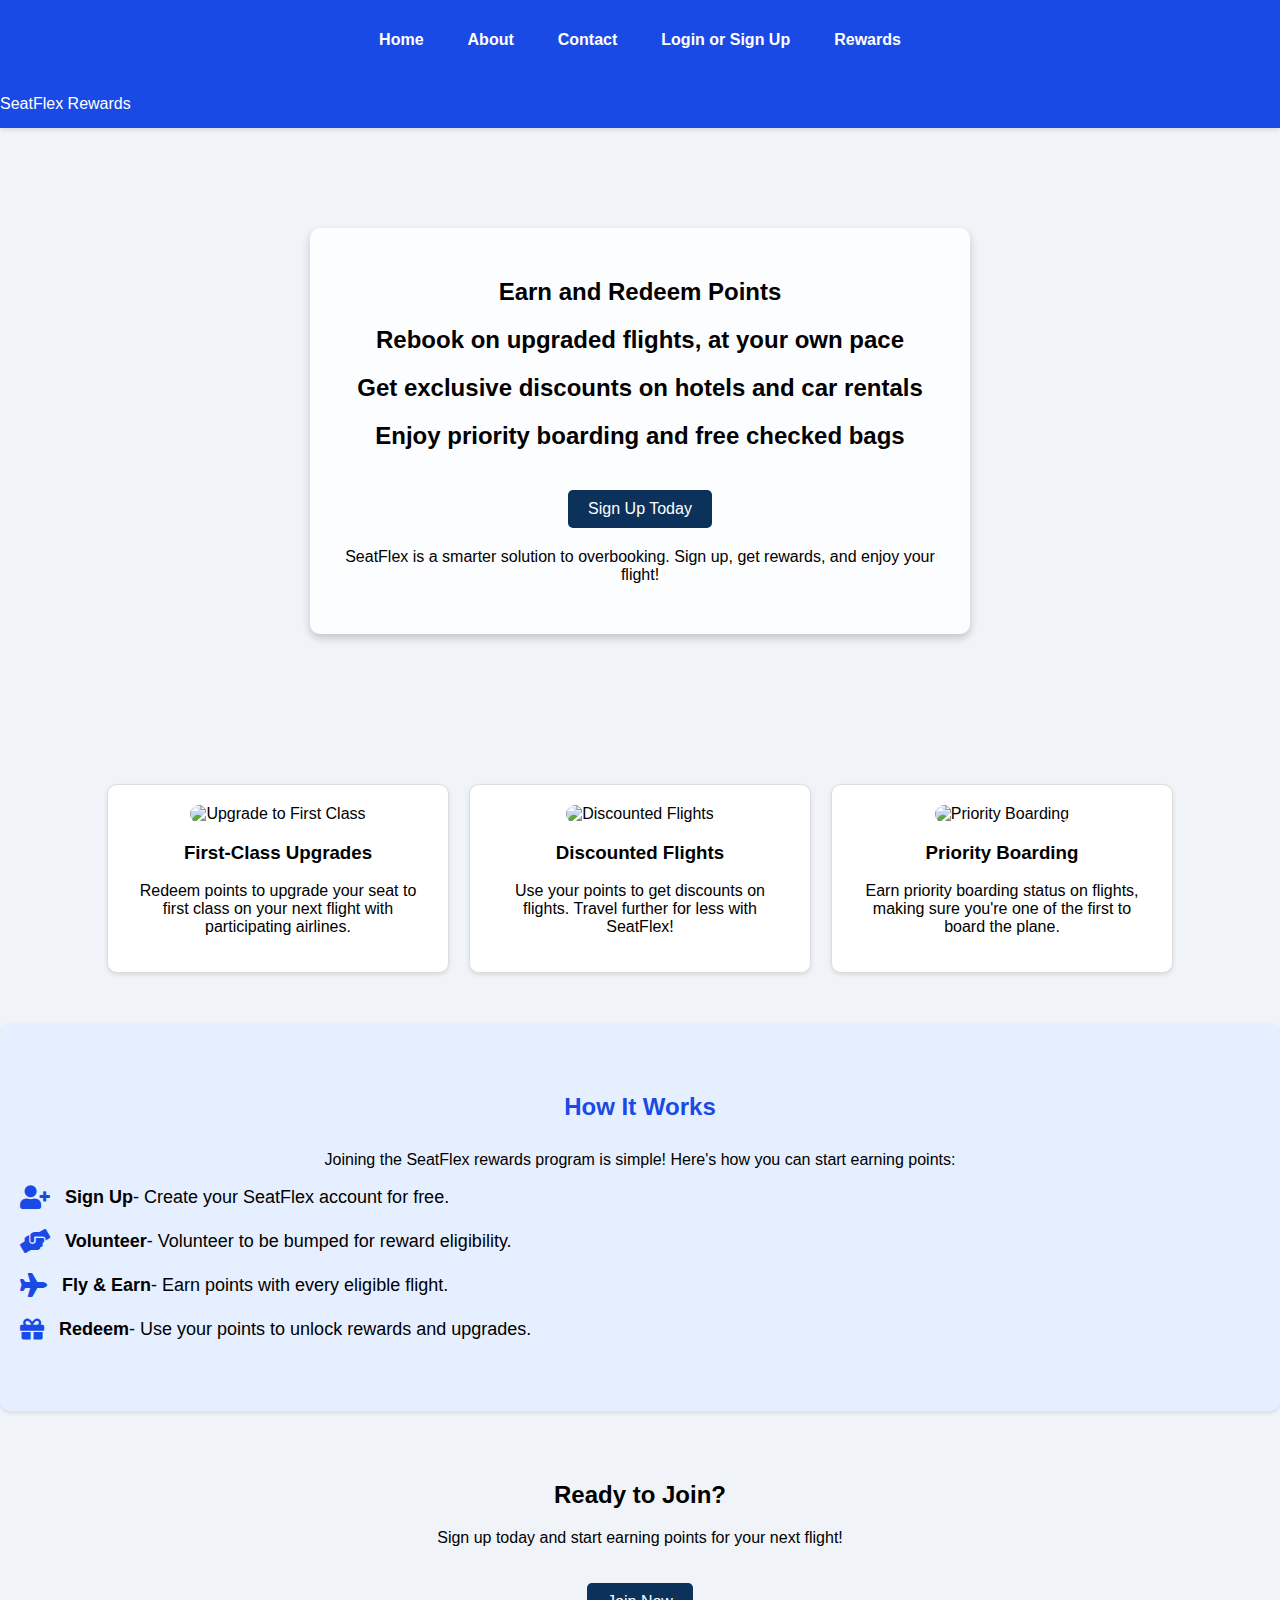
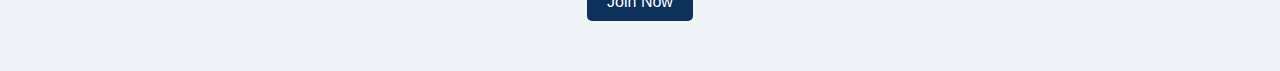
==== index.html @ 5a27df8a "website structure setup" ====
<!DOCTYPE html>
<html lang="en">
<head>
   <meta charset="UTF-8">
   <meta name="viewport" content="width=device-width, initial-scale=1.0">
   <title>SeatFlex - Rewards</title>
   <link rel="stylesheet" href="style.css">
   <style>
       body {
           font-family: 'Arial', sans-serif;
           background-color: #f0f4f8;
           margin: 0;
           padding: 0;
       }
       header {
           background-color: #1a4ae5;
           color: #fff;
           padding: 15px 0;
           box-shadow: 0 2px 4px rgba(0, 0, 0, 0.1);
       }
       header nav ul {
           list-style: none;
           padding: 0;
           display: flex;
           justify-content: center;
           gap: 20px;
       }
       header nav ul li {
           margin: 0;
       }
       header nav ul li a {
           color: #fff;
           text-decoration: none;
           font-weight: bold;
           padding: 8px 12px;
           transition: background 0.3s;
       }
       header nav ul li a:hover {
           background: rgba(255, 255, 255, 0.2);
           border-radius: 5px;
       }
       .hero {
           background: url('https://i.pinimg.com/736x/6c/05/0d/6c050df0a7f6282de78c5e22757b68fe.jpg') no-repeat center center/cover;
           color: #020000;
           text-align: center;
           padding: 100px 20px;
           position: relative;
           display: flex;
           justify-content: center;
           align-items: center;
       }
       .opaque-box {
           background-color: rgba(255, 255, 255, 0.8);
           padding: 30px;
           border-radius: 10px;
           max-width: 600px;
           text-align: center;
           box-shadow: 0 4px 8px rgba(0, 0, 0, 0.2);
       }
       .opaque-box h2, .opaque-box p {
           margin: 20px 0;
       }
       .btn {
           background-color: #0c325b;
           color: #fff;
           padding: 10px 20px;
           text-decoration: none;
           display: inline-block;
           margin-top: 20px;
           border-radius: 5px;
           transition: background-color 0.3s;
       }
       .btn:hover {
           background-color: #092846;
       }
       .cards, .how-it-works, .cta {
           padding: 50px 20px;
           text-align: center;
       }
       .cards {
           display: flex;
           justify-content: center;
           gap: 20px;
           flex-wrap: wrap;
       }
       .card {
           background: #fff;
           border: 1px solid #ddd;
           padding: 20px;
           width: 300px;
           border-radius: 10px;
           box-shadow: 0 2px 4px rgba(0, 0, 0, 0.1);
           transition: transform 0.3s, box-shadow 0.3s;
       }
       .card:hover {
           transform: translateY(-5px);
           box-shadow: 0 4px 8px rgba(0, 0, 0, 0.2);
       }
       .card img {
           max-width: 100%;
           height: auto;
           border-radius: 10px;
       }
       .how-it-works {
           background-color: #e6efff;
           padding: 50px 20px;
           border-radius: 10px;
           box-shadow: 0 2px 4px rgba(0, 0, 0, 0.1);
       }
       .how-it-works h2 {
           margin-bottom: 30px;
           color: #1a4ae5;
       }
       .how-it-works ul {
           list-style: none;
           padding: 0;
       }
       .how-it-works ul li {
           margin-bottom: 20px;
           font-size: 18px;
           display: flex;
           align-items: center;
       }
       .how-it-works ul li i {
           font-size: 24px;
           color: #1a4ae5;
           margin-right: 15px;
       }
       .cta h2 {
           margin-bottom: 20px;
       }
   </style>
   <link rel="stylesheet" href="https://cdnjs.cloudflare.com/ajax/libs/font-awesome/5.15.3/css/all.min.css">
</head>
<body>
   <header>
       <nav>
           <ul>
               <li><a href="./index.html">Home</a></li>
               <li><a href="./about/about.html">About</a></li>
               <li><a href="contact/contact.html">Contact</a></li>
               <li><a href="./signup/signup.html">Login or Sign Up</a></li>
               <li><a href="rewards/rewards.html">Rewards</a></li>
           </ul>
       </nav> 
   </header>
 
   <main>
       <div class="centered">
           <Header>SeatFlex Rewards</Header>
       </div>


       <section class="hero">
           <div class="opaque-box">
               <h2>Earn and Redeem Points</h2>
               <h2>Rebook on upgraded flights, at your own pace</h2>
               <h2>Get exclusive discounts on hotels and car rentals</h2>
               <h2>Enjoy priority boarding and free checked bags</h2>
               <a href="signup-login.html" class="btn">Sign Up Today</a>
               <p>SeatFlex is a smarter solution to overbooking. Sign up, get rewards, and enjoy your flight!</p>
           </div>
       </section>
     
       <section class="cards">
           <div class="card">
               <img src="https://static.vecteezy.com/system/resources/previews/014/347/348/non_2x/first-class-soft-armchair-icon-cartoon-style-vector.jpg" alt="Upgrade to First Class">
               <h3>First-Class Upgrades</h3>
               <p>Redeem points to upgrade your seat to first class on your next flight with participating airlines.</p>
           </div>
           <div class="card">
               <img src="https://cbx-prod.b-cdn.net/COLOURBOX49160499.jpg?width=800&height=800&quality=70" alt="Discounted Flights">
               <h3>Discounted Flights</h3>
               <p>Use your points to get discounts on flights. Travel further for less with SeatFlex!</p>
           </div>
           <div class="card">
               <img src="https://thumbs.dreamstime.com/b/vector-single-cartoon-blue-avia-ticket-boarding-pass-107364801.jpg" alt="Priority Boarding">
               <h3>Priority Boarding</h3>
               <p>Earn priority boarding status on flights, making sure you're one of the first to board the plane.</p>
           </div>
       </section>


       <section class="how-it-works">
           <h2>How It Works</h2>
           <p>Joining the SeatFlex rewards program is simple! Here's how you can start earning points:</p>
           <ul>
               <li><i class="fas fa-user-plus"></i> <strong>Sign Up</strong> - Create your SeatFlex account for free.</li>
               <li><i class="fas fa-hands-helping"></i> <strong>Volunteer</strong> - Volunteer to be bumped for reward eligibility.</li>
               <li><i class="fas fa-plane"></i> <strong>Fly & Earn</strong> - Earn points with every eligible flight.</li>
               <li><i class="fas fa-gift"></i> <strong>Redeem</strong> - Use your points to unlock rewards and upgrades.</li>
           </ul>
       </section>


       <section class="cta">
           <h2>Ready to Join?</h2>
           <p>Sign up today and start earning points for your next flight!</p>
           <a href="signup-login.html" class="btn">Join Now</a>
       </section>
   </main>
</body>
</html>
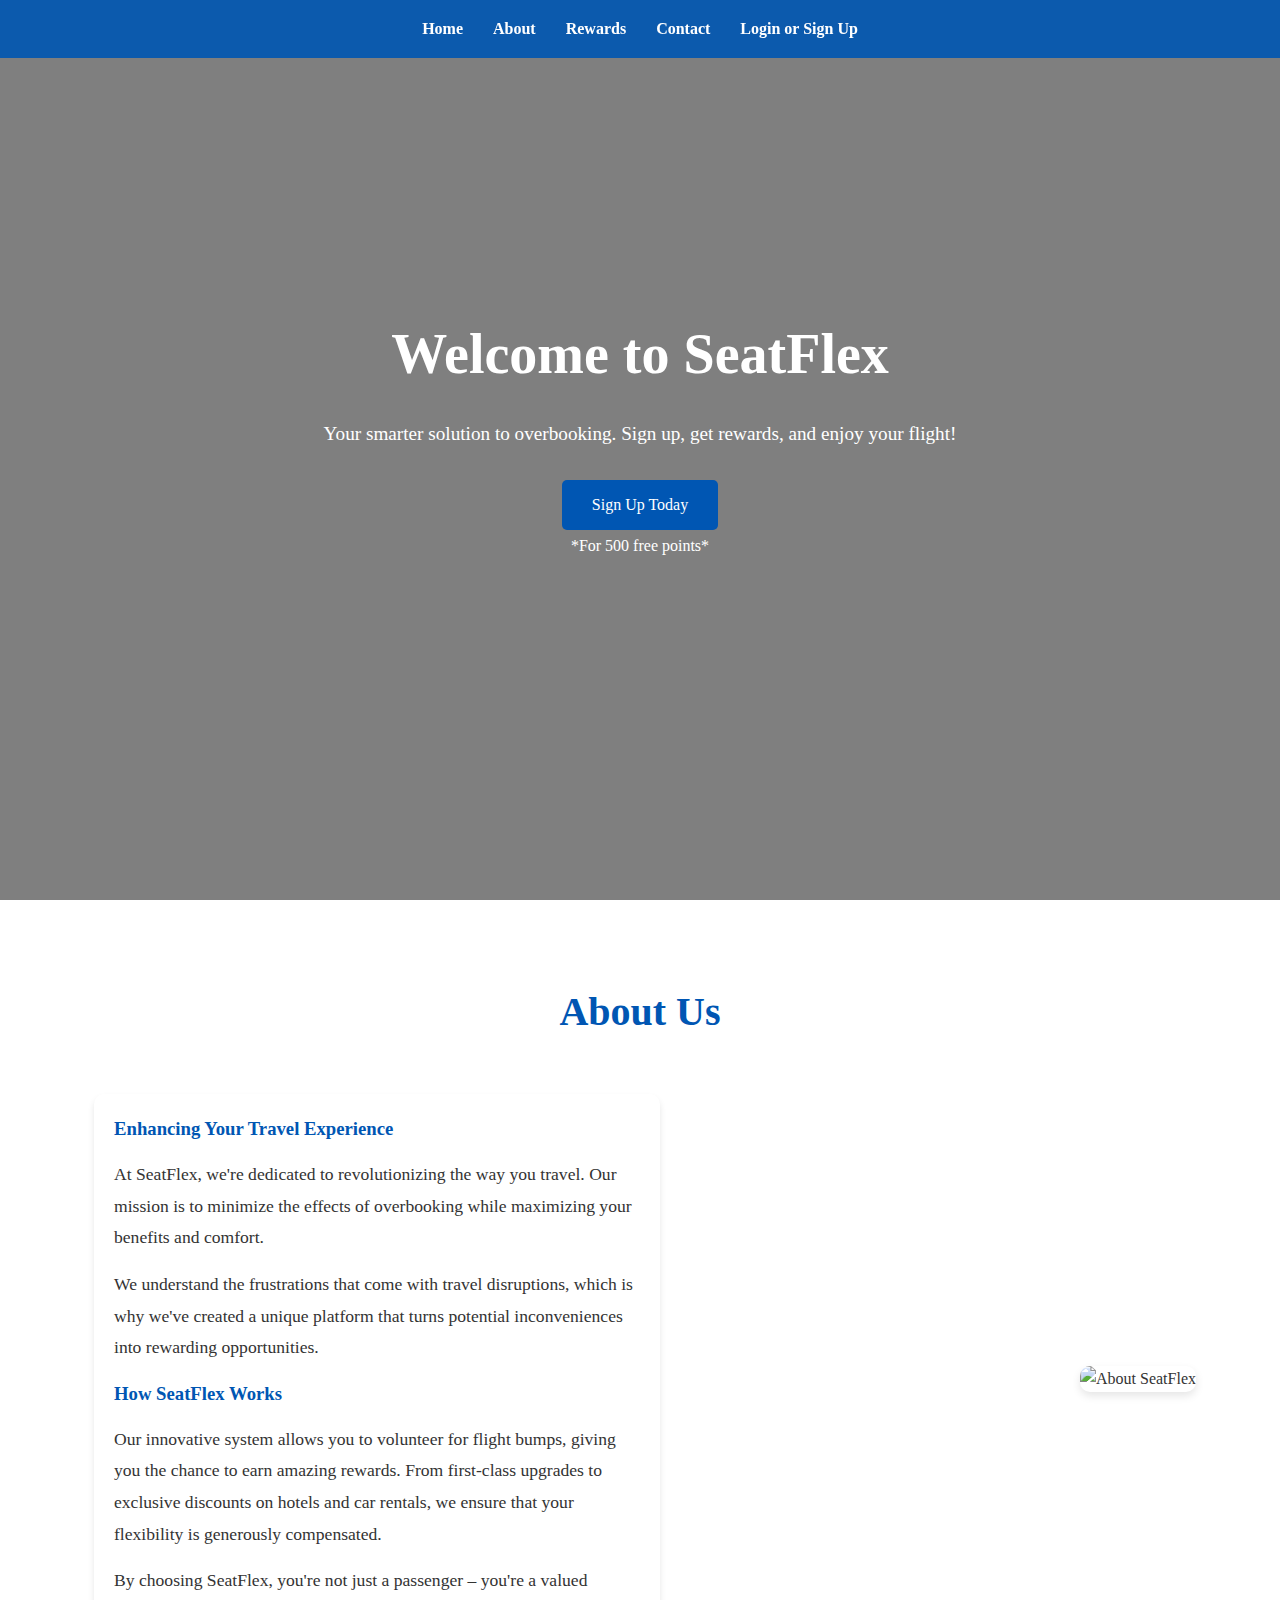
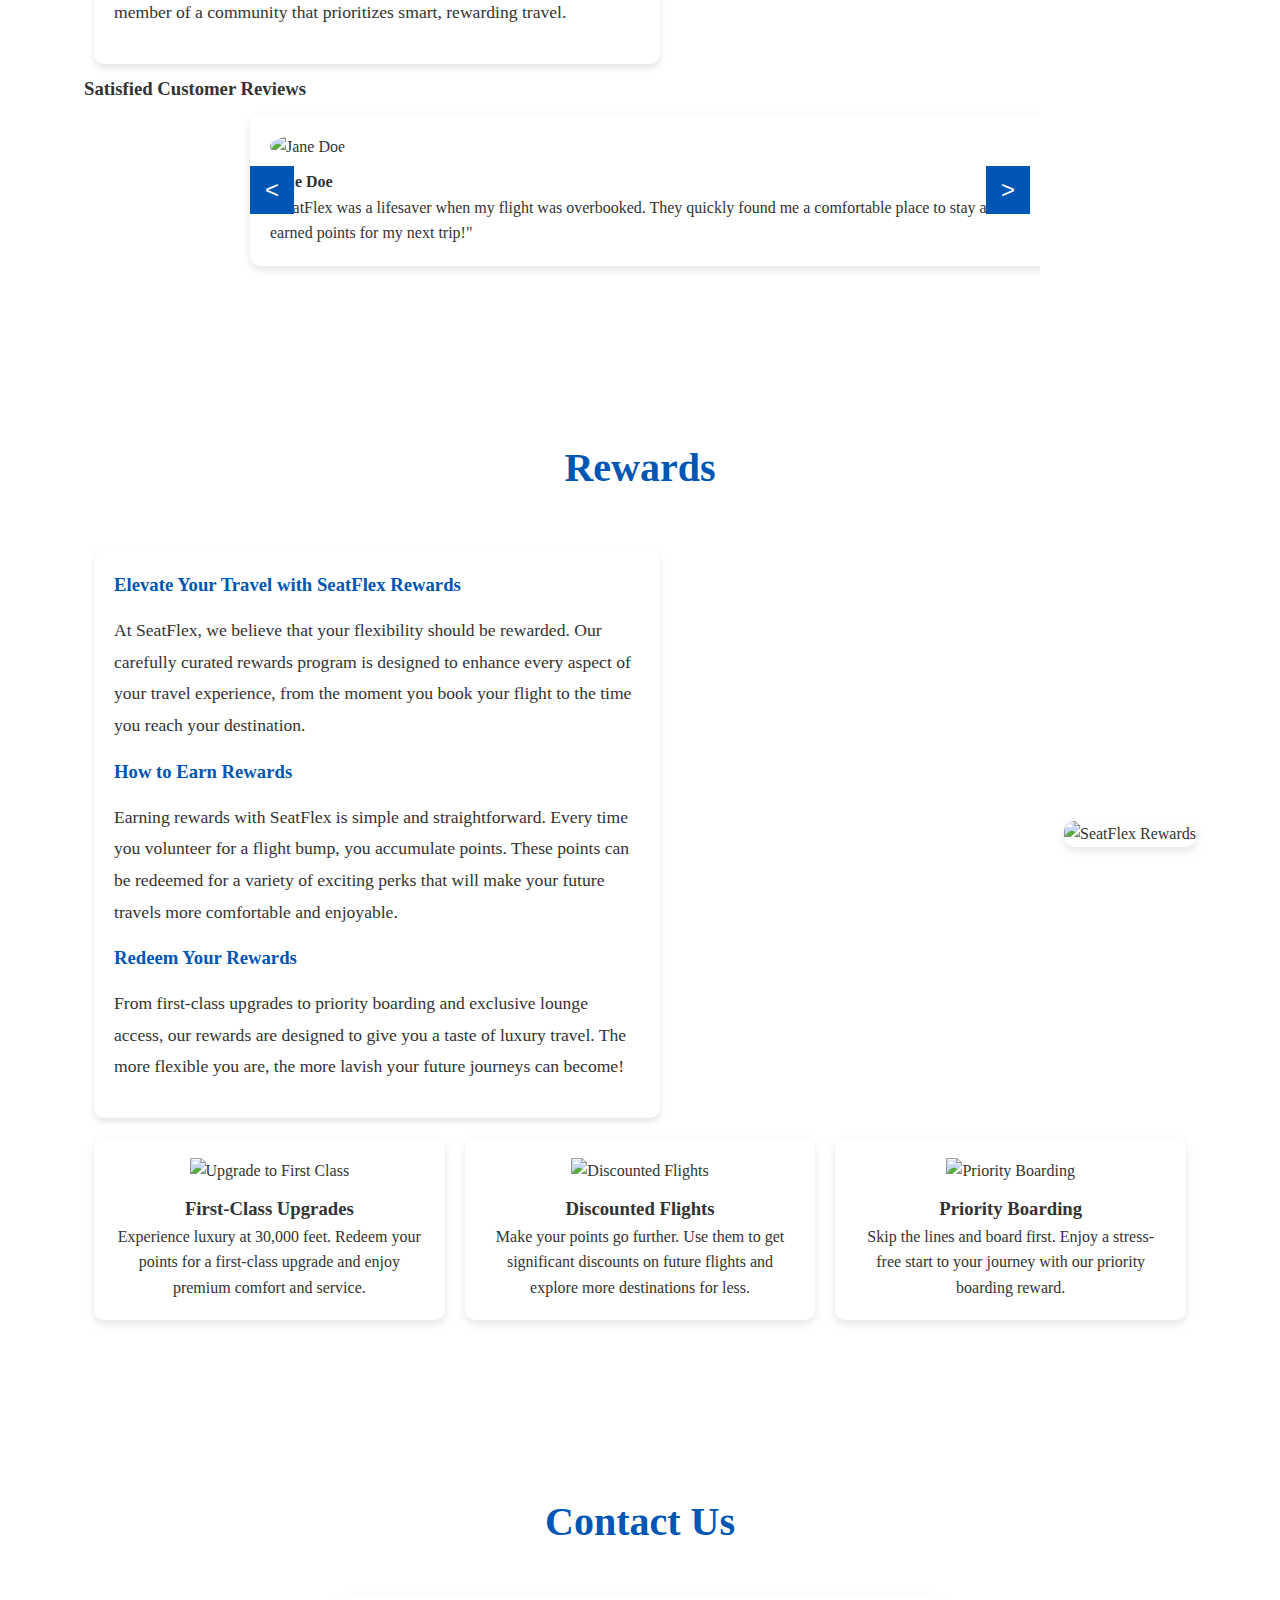
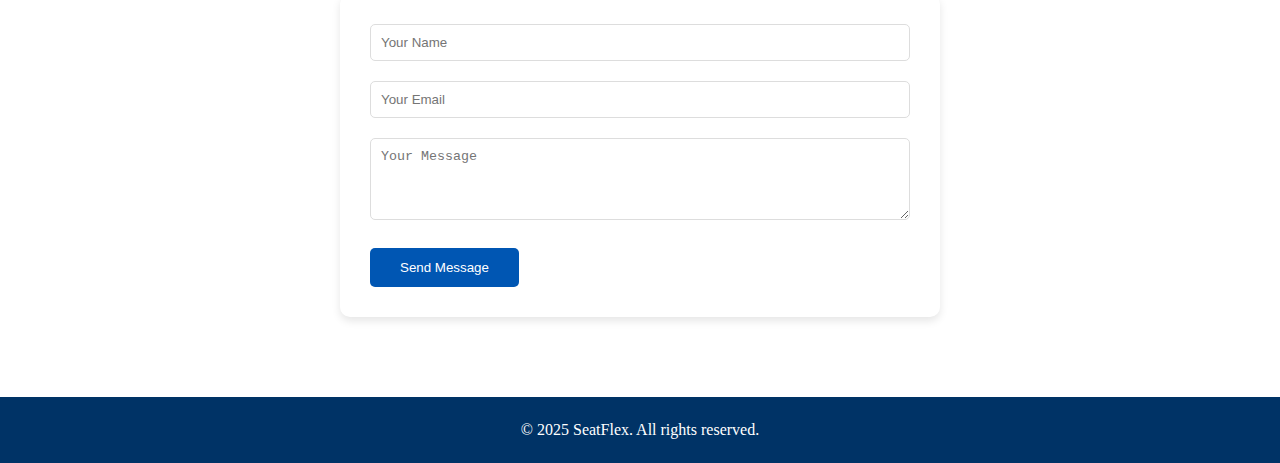
==== commit 422a388c: "update final project" ====
--- a/index.html
+++ b/index.html
@@ -3,201 +3,595 @@
 <head>
    <meta charset="UTF-8">
    <meta name="viewport" content="width=device-width, initial-scale=1.0">
-   <title>SeatFlex - Rewards</title>
-   <link rel="stylesheet" href="style.css">
+   <title>SeatFlex - Home</title>
+   <link rel="stylesheet" href="https://cdnjs.cloudflare.com/ajax/libs/font-awesome/6.4.0/css/all.min.css">
    <style>
-       body {
-           font-family: 'Arial', sans-serif;
-           background-color: #f0f4f8;
+       :root {
+           --primary-color: #0056b3;
+           --secondary-color: #003366;
+           --accent-color: #e6f2ff;
+           --text-color: #333;
+           --white: #fff;
+       }
+
+
+       * {
            margin: 0;
            padding: 0;
-       }
+           box-sizing: border-box;
+       }
+
+
+       body {
+           font-family: 'Georgia', serif;
+           line-height: 1.6;
+           color: var(--text-color);
+           background: url('https://images.wsj.net/im-951852/?width=1280&height=1280') no-repeat center center fixed;
+           background-size: cover;
+           overflow-x: hidden;
+       }
+
+
+       .container {
+           width: 90%;
+           max-width: 1200px;
+           margin: 0 auto;
+           padding: 0 20px;
+       }
+
+
        header {
-           background-color: #1a4ae5;
-           color: #fff;
-           padding: 15px 0;
-           box-shadow: 0 2px 4px rgba(0, 0, 0, 0.1);
-       }
-       header nav ul {
+           background-color: rgba(0, 86, 179, 0.9);
+           padding: 1rem 0;
+           position: fixed;
+           width: 100%;
+           top: 0;
+           z-index: 1000;
+           transition: background-color 0.3s ease;
+       }
+
+
+       header.scrolled {
+           background-color: rgba(0, 86, 179, 1);
+       }
+
+
+       nav ul {
            list-style: none;
-           padding: 0;
            display: flex;
            justify-content: center;
-           gap: 20px;
-       }
-       header nav ul li {
-           margin: 0;
-       }
-       header nav ul li a {
-           color: #fff;
+       }
+
+
+       nav ul li {
+           margin: 0 15px;
+       }
+
+
+       nav ul li a {
+           color: var(--white);
            text-decoration: none;
            font-weight: bold;
-           padding: 8px 12px;
-           transition: background 0.3s;
-       }
-       header nav ul li a:hover {
-           background: rgba(255, 255, 255, 0.2);
+           transition: color 0.3s ease;
+       }
+
+
+       nav ul li a:hover {
+           color: var(--accent-color);
+       }
+
+
+       .hero {
+           background: linear-gradient(rgba(0, 0, 0, 0.5), rgba(0, 0, 0, 0.5)), url('https://i.abcnewsfe.com/a/da8e3b81-829e-4e2f-a2ea-45fb7f3f7019/AA-PLANE_1735042248563_hpMain.jpg') no-repeat center center/cover;
+           height: 100vh;
+           display: flex;
+           align-items: center;
+           justify-content: center;
+           text-align: center;
+           color: var(--white);
+           padding: 0 20px;
+       }
+
+
+       .hero-content {
+           max-width: 800px;
+       }
+
+
+       .hero h1 {
+           font-size: 3.5rem;
+           margin-bottom: 20px;
+           animation: fadeInUp 1s ease;
+       }
+
+
+       .hero p {
+           font-size: 1.2rem;
+           margin-bottom: 30px;
+           animation: fadeInUp 1s ease 0.2s;
+       }
+
+
+       .btn {
+           display: inline-block;
+           background-color: var(--primary-color);
+           color: var(--white);
+           padding: 12px 30px;
+           text-decoration: none;
            border-radius: 5px;
-       }
-       .hero {
-           background: url('https://i.pinimg.com/736x/6c/05/0d/6c050df0a7f6282de78c5e22757b68fe.jpg') no-repeat center center/cover;
-           color: #020000;
+           transition: background-color 0.3s ease, transform 0.3s ease;
+           animation: fadeInUp 1s ease 0.4s;
+       }
+
+
+       .btn:hover {
+           background-color: var(--secondary-color);
+           transform: translateY(-3px);
+       }
+
+
+       .section {
+           padding: 80px 0;
+           background-color: rgba(255, 255, 255, 0.9);
+       }
+
+
+       .section h2 {
            text-align: center;
-           padding: 100px 20px;
-           position: relative;
+           color: var(--primary-color);
+           font-size: 2.5rem;
+           margin-bottom: 40px;
+       }
+
+
+       .about-content, .rewards-content {
            display: flex;
-           justify-content: center;
+           justify-content: space-between;
            align-items: center;
-       }
-       .opaque-box {
-           background-color: rgba(255, 255, 255, 0.8);
-           padding: 30px;
+           flex-wrap: wrap;
+       }
+
+
+       .about-text, .rewards-text {
+           flex: 1;
+           min-width: 300px;
+           padding: 20px;
+           background-color: var(--white);
            border-radius: 10px;
-           max-width: 600px;
-           text-align: center;
-           box-shadow: 0 4px 8px rgba(0, 0, 0, 0.2);
-       }
-       .opaque-box h2, .opaque-box p {
-           margin: 20px 0;
-       }
-       .btn {
-           background-color: #0c325b;
-           color: #fff;
-           padding: 10px 20px;
-           text-decoration: none;
-           display: inline-block;
-           margin-top: 20px;
-           border-radius: 5px;
-           transition: background-color 0.3s;
-       }
-       .btn:hover {
-           background-color: #092846;
-       }
-       .cards, .how-it-works, .cta {
-           padding: 50px 20px;
-           text-align: center;
-       }
-       .cards {
-           display: flex;
-           justify-content: center;
-           gap: 20px;
-           flex-wrap: wrap;
-       }
-       .card {
-           background: #fff;
-           border: 1px solid #ddd;
-           padding: 20px;
-           width: 300px;
-           border-radius: 10px;
-           box-shadow: 0 2px 4px rgba(0, 0, 0, 0.1);
-           transition: transform 0.3s, box-shadow 0.3s;
-       }
-       .card:hover {
-           transform: translateY(-5px);
-           box-shadow: 0 4px 8px rgba(0, 0, 0, 0.2);
-       }
-       .card img {
+           box-shadow: 0 4px 6px rgba(0, 0, 0, 0.1);
+           margin: 10px;
+       }
+
+
+       .about-text h3, .rewards-text h3 {
+           color: var(--primary-color);
+           margin-bottom: 15px;
+       }
+
+
+       .about-text p, .rewards-text p {
+           margin-bottom: 15px;
+           font-size: 1.1rem;
+           line-height: 1.8;
+       }
+
+
+       .about-image, .rewards-image {
+           flex: 1;
+           min-width: 300px;
+           text-align: right;
+       }
+
+
+       .about-image img, .rewards-image img {
            max-width: 100%;
            height: auto;
            border-radius: 10px;
-       }
-       .how-it-works {
-           background-color: #e6efff;
-           padding: 50px 20px;
+           box-shadow: 0 4px 8px rgba(0,0,0,0.1);
+           transition: transform 0.3s ease;
+       }
+
+
+       .about-image img:hover, .rewards-image img:hover {
+           transform: scale(1.05);
+       }
+
+
+       .reviews {
+           position: relative;
+           max-width: 800px;
+           margin: 0 auto;
+           overflow: hidden;
+       }
+
+
+       .review-carousel {
+           display: flex;
+           transition: transform 0.5s ease;
+       }
+
+
+       .review-card {
+           flex: 0 0 100%;
+           background-color: var(--white);
            border-radius: 10px;
-           box-shadow: 0 2px 4px rgba(0, 0, 0, 0.1);
-       }
-       .how-it-works h2 {
-           margin-bottom: 30px;
-           color: #1a4ae5;
-       }
-       .how-it-works ul {
-           list-style: none;
-           padding: 0;
-       }
-       .how-it-works ul li {
+           padding: 20px;
+           margin: 10px;
+           box-shadow: 0 4px 8px rgba(0,0,0,0.1);
+           transition: transform 0.3s ease;
+       }
+
+
+       .review-card:hover {
+           transform: translateY(-5px);
+       }
+
+
+       .review-card img {
+           width: 80px;
+           height: 80px;
+           border-radius: 50%;
+           object-fit: cover;
+           margin-bottom: 10px;
+       }
+
+
+       .carousel-button {
+           position: absolute;
+           top: 50%;
+           transform: translateY(-50%);
+           background-color: var(--primary-color);
+           color: var(--white);
+           border: none;
+           font-size: 1.5rem;
+           padding: 10px 15px;
+           cursor: pointer;
+           transition: background-color 0.3s ease;
+       }
+
+
+       .carousel-button:hover {
+           background-color: var(--secondary-color);
+       }
+
+
+       .carousel-button.prev {
+           left: 10px;
+       }
+
+
+       .carousel-button.next {
+           right: 10px;
+       }
+
+
+       .rewards-cards {
+           display: flex;
+           justify-content: space-between;
+           flex-wrap: wrap;
+       }
+
+
+       .reward-card {
+           background-color: var(--white);
+           border-radius: 10px;
+           padding: 20px;
+           margin: 10px;
+           flex: 1;
+           min-width: 250px;
+           text-align: center;
+           box-shadow: 0 4px 8px rgba(0,0,0,0.1);
+           transition: transform 0.3s ease;
+       }
+
+
+       .reward-card:hover {
+           transform: translateY(-5px);
+       }
+
+
+       .reward-card img {
+           width: 100px;
+           height: 100px;
+           object-fit: cover;
+           margin-bottom: 10px;
+       }
+
+
+       #contact-form {
+           max-width: 600px;
+           margin: 0 auto;
+           background-color: var(--white);
+           padding: 30px;
+           border-radius: 10px;
+           box-shadow: 0 4px 8px rgba(0,0,0,0.1);
+       }
+
+
+       #contact-form input,
+       #contact-form textarea {
+           width: 100%;
+           padding: 10px;
            margin-bottom: 20px;
-           font-size: 18px;
-           display: flex;
-           align-items: center;
-       }
-       .how-it-works ul li i {
-           font-size: 24px;
-           color: #1a4ae5;
-           margin-right: 15px;
-       }
-       .cta h2 {
-           margin-bottom: 20px;
+           border: 1px solid #ddd;
+           border-radius: 5px;
+       }
+
+
+       #contact-form button {
+           background-color: var(--primary-color);
+           color: var(--white);
+           border: none;
+           padding: 12px 30px;
+           border-radius: 5px;
+           cursor: pointer;
+           transition: background-color 0.3s ease;
+       }
+
+
+       #contact-form button:hover {
+           background-color: var(--secondary-color);
+       }
+
+
+       footer {
+           background-color: var(--secondary-color);
+           color: var(--white);
+           text-align: center;
+           padding: 20px 0;
+       }
+
+
+       @keyframes fadeInUp {
+           from {
+               opacity: 0;
+               transform: translateY(20px);
+           }
+           to {
+               opacity: 1;
+               transform: translateY(0);
+           }
+       }
+
+
+       @media (max-width: 768px) {
+           .hero h1 {
+               font-size: 2.5rem;
+           }
+
+
+           .hero p {
+               font-size: 1rem;
+           }
+
+
+           .about-content, .rewards-content {
+               flex-direction: column;
+           }
+
+
+           .about-image, .rewards-image {
+               margin-top: 20px;
+           }
        }
    </style>
-   <link rel="stylesheet" href="https://cdnjs.cloudflare.com/ajax/libs/font-awesome/5.15.3/css/all.min.css">
 </head>
 <body>
    <header>
-       <nav>
+       <nav class="container">
            <ul>
-               <li><a href="./index.html">Home</a></li>
-               <li><a href="./about/about.html">About</a></li>
-               <li><a href="contact/contact.html">Contact</a></li>
-               <li><a href="./signup/signup.html">Login or Sign Up</a></li>
-               <li><a href="rewards/rewards.html">Rewards</a></li>
+               <li><a href="#home">Home</a></li>
+               <li><a href="#about">About</a></li>
+               <li><a href="#rewards">Rewards</a></li>
+               <li><a href="#contact">Contact</a></li>
+               <li><a href="signup-login.html">Login or Sign Up</a></li>
            </ul>
-       </nav> 
+       </nav>
    </header>
- 
-   <main>
-       <div class="centered">
-           <Header>SeatFlex Rewards</Header>
+
+
+   <section id="home" class="hero">
+       <div class="hero-content">
+           <h1>Welcome to SeatFlex</h1>
+           <p>Your smarter solution to overbooking. Sign up, get rewards, and enjoy your flight!</p>
+           <a href="signup-login.html" class="btn">Sign Up Today</a>
+           <p><small>*For 500 free points*</small></p>
        </div>
-
-
-       <section class="hero">
-           <div class="opaque-box">
-               <h2>Earn and Redeem Points</h2>
-               <h2>Rebook on upgraded flights, at your own pace</h2>
-               <h2>Get exclusive discounts on hotels and car rentals</h2>
-               <h2>Enjoy priority boarding and free checked bags</h2>
-               <a href="signup-login.html" class="btn">Sign Up Today</a>
-               <p>SeatFlex is a smarter solution to overbooking. Sign up, get rewards, and enjoy your flight!</p>
+   </section>
+
+
+   <section id="about" class="section">
+       <div class="container">
+           <h2>About Us</h2>
+           <div class="about-content">
+               <div class="about-text">
+                   <h3>Enhancing Your Travel Experience</h3>
+                   <p>At SeatFlex, we're dedicated to revolutionizing the way you travel. Our mission is to minimize the effects of overbooking while maximizing your benefits and comfort.</p>
+                   <p>We understand the frustrations that come with travel disruptions, which is why we've created a unique platform that turns potential inconveniences into rewarding opportunities.</p>
+                   <h3>How SeatFlex Works</h3>
+                   <p>Our innovative system allows you to volunteer for flight bumps, giving you the chance to earn amazing rewards. From first-class upgrades to exclusive discounts on hotels and car rentals, we ensure that your flexibility is generously compensated.</p>
+                   <p>By choosing SeatFlex, you're not just a passenger – you're a valued member of a community that prioritizes smart, rewarding travel.</p>
+               </div>
+               <div class="about-image">
+                   <img src="https://files.oaiusercontent.com/file-EEBsQDz8pSH1a6L2CdHZq4?se=2025-01-26T16%3A41%3A50Z&sp=r&sv=2024-08-04&sr=b&rscc=max-age%3D604800%2C%20immutable%2C%20private&rscd=attachment%3B%20filename%3D36e146ab-1764-4734-a69e-fa44c7a6b2aa.webp&sig=2mFYkqQe4Zzlnv5B4TpcmuBm8dSsKQPbIEKvcJRiAfs%3D" alt="About SeatFlex">
+               </div>
            </div>
-       </section>
-     
-       <section class="cards">
-           <div class="card">
-               <img src="https://static.vecteezy.com/system/resources/previews/014/347/348/non_2x/first-class-soft-armchair-icon-cartoon-style-vector.jpg" alt="Upgrade to First Class">
-               <h3>First-Class Upgrades</h3>
-               <p>Redeem points to upgrade your seat to first class on your next flight with participating airlines.</p>
+           <h3>Satisfied Customer Reviews</h3>
+           <div class="reviews">
+               <div class="review-carousel">
+                   <div class="review-card">
+                       <img src="https://upload.wikimedia.org/wikipedia/commons/thumb/1/1f/Woman_1.jpg/768px-Woman_1.jpg" alt="Jane Doe">
+                       <h4>Jane Doe</h4>
+                       <p>"SeatFlex was a lifesaver when my flight was overbooked. They quickly found me a comfortable place to stay and I earned points for my next trip!"</p>
+                   </div>
+                   <div class="review-card">
+                       <img src="https://encrypted-tbn0.gstatic.com/images?q=tbn:ANd9GcTbokAKOm_r3SKPadnwov5ZA-Hnr0Y-Ct0pFA&s" alt="John Smith">
+                       <h4>John Smith</h4>
+                       <p>"Thanks to SeatFlex, I actually look forward to overbooked flights now. The rewards I've earned have made my travels so much more enjoyable!"</p>
+                   </div>
+                   <div class="review-card">
+                       <img src="https://encrypted-tbn0.gstatic.com/images?q=tbn:ANd9GcSVig4NVQKUBnx9Xq585Vy3Dm2Y4h11HyUHtw&s" alt="Alice Brown">
+                       <h4>Alice Brown</h4>
+                       <p>"I love how easy SeatFlex makes it to earn rewards. It's transformed the way I think about travel inconveniences!"</p>
+                   </div>
+                   <div class="review-card">
+                       <img src="https://www.advancedmensdevelopment.com.au/wp-content/uploads/2022/02/qualities-of-a-good-man.jpg" alt="Robert Wilson">
+                       <h4>Robert Wilson</h4>
+                       <p>"The peace of mind SeatFlex gives me is invaluable. Knowing I'll be taken care of if my flight is overbooked makes traveling so much less stressful."</p>
+                   </div>
+               </div>
+               <button class="carousel-button prev">&lt;</button>
+               <button class="carousel-button next">&gt;</button>
            </div>
-           <div class="card">
-               <img src="https://cbx-prod.b-cdn.net/COLOURBOX49160499.jpg?width=800&height=800&quality=70" alt="Discounted Flights">
-               <h3>Discounted Flights</h3>
-               <p>Use your points to get discounts on flights. Travel further for less with SeatFlex!</p>
+       </div>
+   </section>
+
+
+   <section id="rewards" class="section">
+       <div class="container">
+           <h2>Rewards</h2>
+           <div class="rewards-content">
+               <div class="rewards-text">
+                   <h3>Elevate Your Travel with SeatFlex Rewards</h3>
+                   <p>At SeatFlex, we believe that your flexibility should be rewarded. Our carefully curated rewards program is designed to enhance every aspect of your travel experience, from the moment you book your flight to the time you reach your destination.</p>
+                   <h3>How to Earn Rewards</h3>
+                   <p>Earning rewards with SeatFlex is simple and straightforward. Every time you volunteer for a flight bump, you accumulate points. These points can be redeemed for a variety of exciting perks that will make your future travels more comfortable and enjoyable.</p>
+                   <h3>Redeem Your Rewards</h3>
+                   <p>From first-class upgrades to priority boarding and exclusive lounge access, our rewards are designed to give you a taste of luxury travel. The more flexible you are, the more lavish your future journeys can become!</p>
+               </div>
+               <div class="rewards-image">
+                   <img src="https://assets.solutions.technologyadvice.com/uploads/2023/06/customer-loyalty-survey-featured-image-scaled.jpg" alt="SeatFlex Rewards">
+               </div>
            </div>
-           <div class="card">
-               <img src="https://thumbs.dreamstime.com/b/vector-single-cartoon-blue-avia-ticket-boarding-pass-107364801.jpg" alt="Priority Boarding">
-               <h3>Priority Boarding</h3>
-               <p>Earn priority boarding status on flights, making sure you're one of the first to board the plane.</p>
+           <div class="rewards-cards">
+               <div class="reward-card">
+                   <img src="https://static.vecteezy.com/system/resources/previews/014/347/348/non_2x/first-class-soft-armchair-icon-cartoon-style-vector.jpg" alt="Upgrade to First Class">
+                   <h3>First-Class Upgrades</h3>
+                   <p>Experience luxury at 30,000 feet. Redeem your points for a first-class upgrade and enjoy premium comfort and service.</p>
+               </div>
+               <div class="reward-card">
+                   <img src="https://cbx-prod.b-cdn.net/COLOURBOX49160499.jpg?width=800&height=800&quality=70" alt="Discounted Flights">
+                   <h3>Discounted Flights</h3>
+                   <p>Make your points go further. Use them to get significant discounts on future flights and explore more destinations for less.</p>
+               </div>
+               <div class="reward-card">
+                   <img src="https://thumbs.dreamstime.com/b/vector-single-cartoon-blue-avia-ticket-boarding-pass-107364801.jpg" alt="Priority Boarding">
+                   <h3>Priority Boarding</h3>
+                   <p>Skip the lines and board first. Enjoy a stress-free start to your journey with our priority boarding reward.</p>
+               </div>
            </div>
-       </section>
-
-
-       <section class="how-it-works">
-           <h2>How It Works</h2>
-           <p>Joining the SeatFlex rewards program is simple! Here's how you can start earning points:</p>
-           <ul>
-               <li><i class="fas fa-user-plus"></i> <strong>Sign Up</strong> - Create your SeatFlex account for free.</li>
-               <li><i class="fas fa-hands-helping"></i> <strong>Volunteer</strong> - Volunteer to be bumped for reward eligibility.</li>
-               <li><i class="fas fa-plane"></i> <strong>Fly & Earn</strong> - Earn points with every eligible flight.</li>
-               <li><i class="fas fa-gift"></i> <strong>Redeem</strong> - Use your points to unlock rewards and upgrades.</li>
-           </ul>
-       </section>
-
-
-       <section class="cta">
-           <h2>Ready to Join?</h2>
-           <p>Sign up today and start earning points for your next flight!</p>
-           <a href="signup-login.html" class="btn">Join Now</a>
-       </section>
-   </main>
+       </div>
+   </section>
+
+
+   <section id="contact" class="section">
+       <div class="container">
+           <h2>Contact Us</h2>
+           <form id="contact-form">
+               <input type="text" id="name" name="name" placeholder="Your Name" required>
+               <input type="email" id="email" name="email" placeholder="Your Email" required>
+               <textarea id="message" name="message" placeholder="Your Message" rows="4" required></textarea>
+               <button type="submit">Send Message</button>
+           </form>
+       </div>
+   </section>
+
+
+   <footer>
+       <div class="container">
+           <p>&copy; 2025 SeatFlex. All rights reserved.</p>
+       </div>
+   </footer>
+
+
+   <script>
+       // Smooth scrolling for navigation links
+       document.querySelectorAll('a[href^="#"]').forEach(anchor => {
+           anchor.addEventListener('click', function (e) {
+               e.preventDefault();
+               document.querySelector(this.getAttribute('href')).scrollIntoView({
+                   behavior: 'smooth'
+               });
+           });
+       });
+
+
+       // Change header background on scroll
+       window.addEventListener('scroll', function() {
+           const header = document.querySelector('header');
+           if (window.scrollY > 50) {
+               header.classList.add('scrolled');
+           } else {
+               header.classList.remove('scrolled');
+           }
+       });
+
+
+       // Form submission
+       document.getElementById('contact-form').addEventListener('submit', function(e) {
+           e.preventDefault();
+           const name = document.getElementById('name').value;
+           alert(`Thank you, ${name}! We will contact you shortly.`);
+           this.reset();
+       });
+
+
+       // Animate elements on scroll
+       function isInViewport(element) {
+           const rect = element.getBoundingClientRect();
+           return (
+               rect.top >= 0 &&
+               rect.left >= 0 &&
+               rect.bottom <= (window.innerHeight || document.documentElement.clientHeight) &&
+               rect.right <= (window.innerWidth || document.documentElement.clientWidth)
+           );
+       }
+
+
+       function animateOnScroll() {
+           const elements = document.querySelectorAll('.section');
+           elements.forEach(element => {
+               if (isInViewport(element)) {
+                   element.style.animation = 'fadeInUp 1s ease';
+               }
+           });
+       }
+
+
+       window.addEventListener('scroll', animateOnScroll);
+       window.addEventListener('load', animateOnScroll);
+
+
+       // Review carousel functionality
+       const carousel = document.querySelector('.review-carousel');
+       const prevButton = document.querySelector('.carousel-button.prev');
+       const nextButton = document.querySelector('.carousel-button.next');
+       let currentIndex = 0;
+
+
+       function showReview(index) {
+           const reviewWidth = document.querySelector('.review-card').offsetWidth;
+           carousel.style.transform = `translateX(-${index * reviewWidth}px)`;
+       }
+
+
+       prevButton.addEventListener('click', () => {
+           currentIndex = (currentIndex - 1 + 4) % 4; // 4 is the number of reviews
+           showReview(currentIndex);
+       });
+
+
+       nextButton.addEventListener('click', () => {
+           currentIndex = (currentIndex + 1) % 4; // 4 is the number of reviews
+           showReview(currentIndex);
+       });
+
+
+       // Auto-rotate carousel
+       setInterval(() => {
+           currentIndex = (currentIndex + 1) % 4;
+           showReview(currentIndex);
+       }, 5000); // Change review every 5 seconds
+   </script>
 </body>
 </html>
